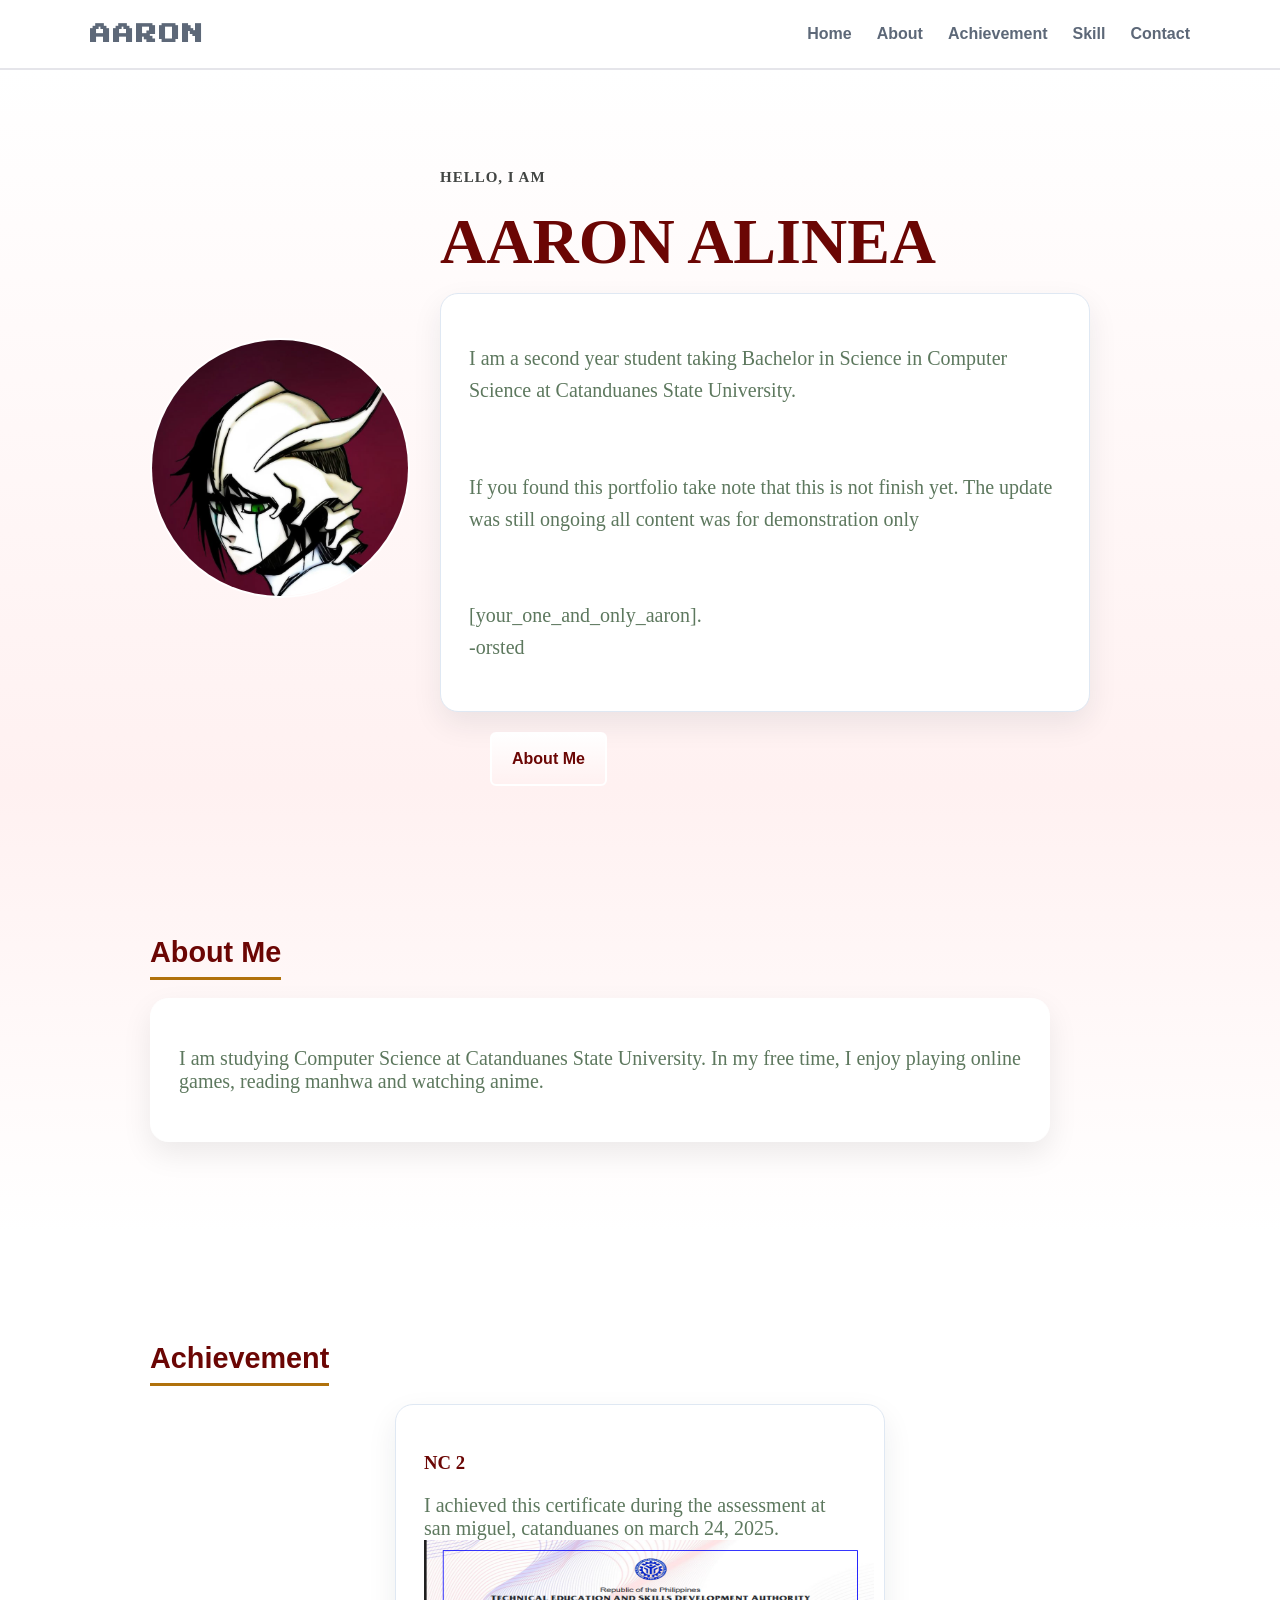
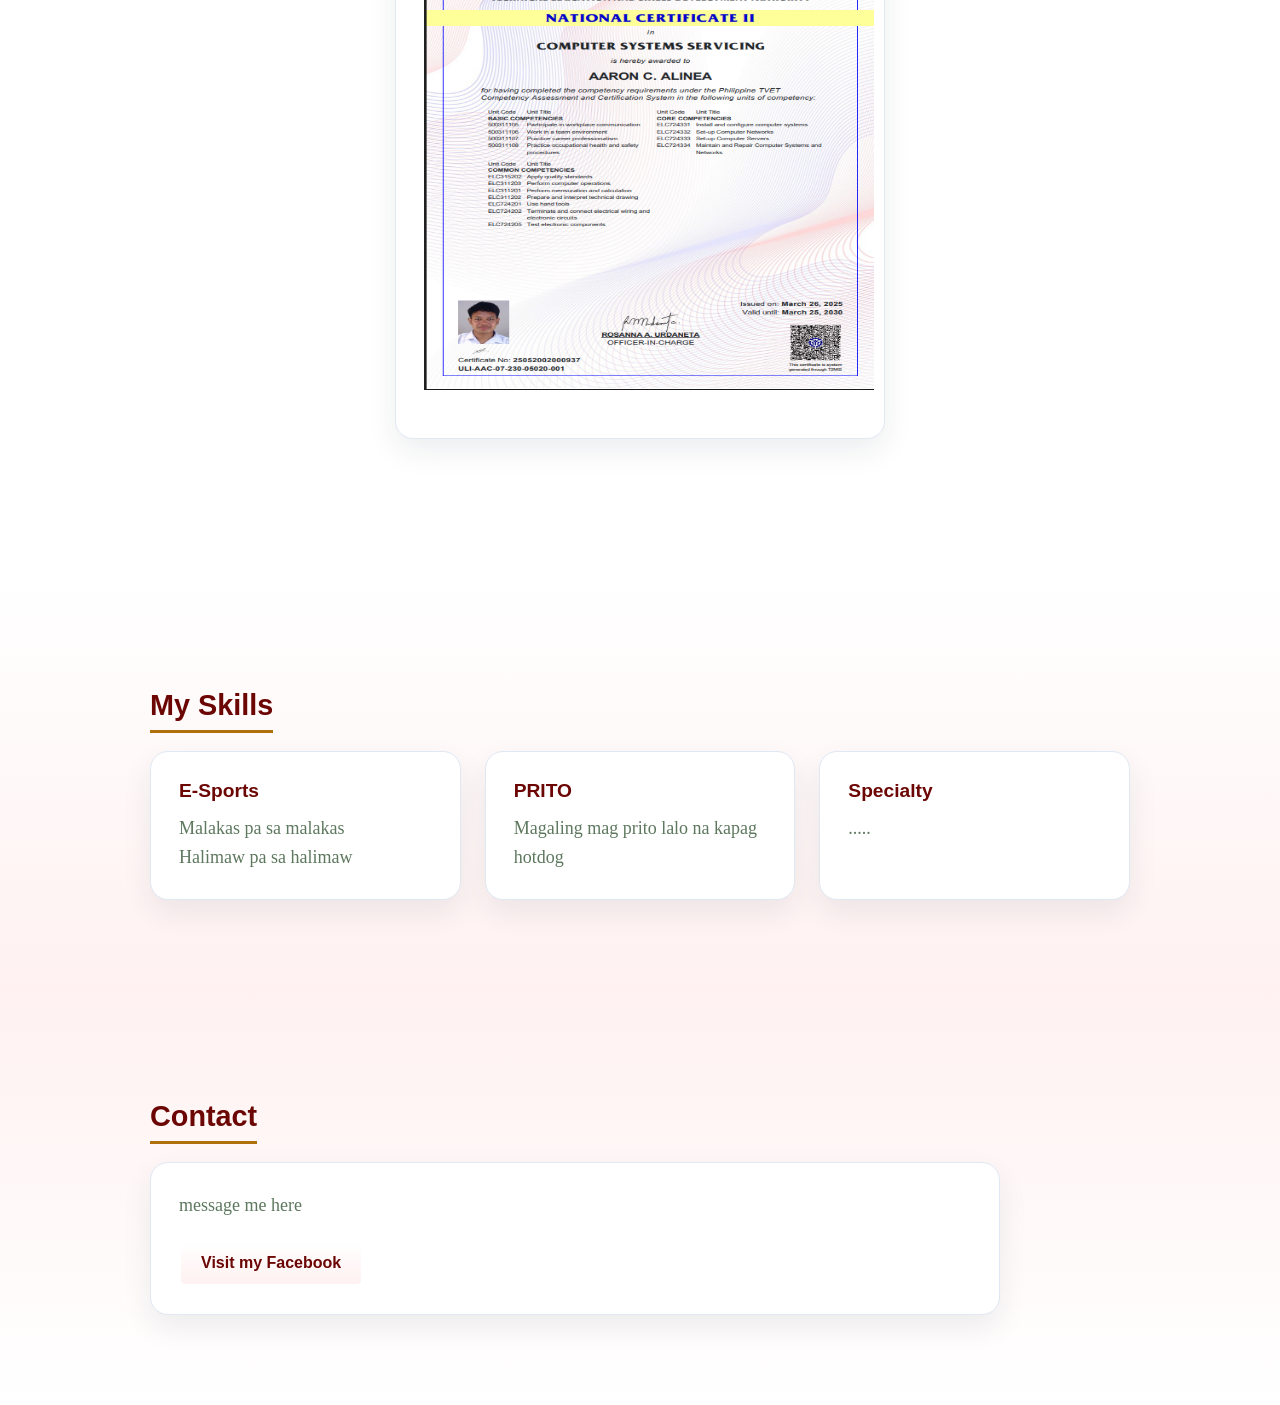
==== Fss/index.html @ 84ebe40d "new" ====
<!doctype html>
<html lang="en">
  <head>
    <meta charset="UTF-8" />
    <meta name="viewport" content="width=device-width, initial-scale=1.0" />
    <link rel="preconnect" href="https://fonts.googleapis.com" />
    <link rel="preconnect" href="https://fonts.gstatic.com" crossorigin />
    <link
      href="https://fonts.googleapis.com/css2?family=Press+Start+2P&display=swap"
      rel="stylesheet"
    />
    <link rel="stylesheet" href="style.css" />
    <title>Portfolio</title>
  </head>
  <body class="intro-lock">
    <div class="intro-screen" id="intro">
      <div class="intro-name" id="introName" aria-label="AARON"></div>
      <div class="intro-line"></div>
      <p class="intro-sub">Portfolio</p>
    </div>

    <header class="header">
      <div class="logo">AARON</div>
      <nav class="menu">
        <a href="#home">Home</a>
        <a href="#about">About</a>
        <a href="#achievements">Achievement</a>
        <a href="#skill">Skill</a>
        <a href="#contact">Contact</a>
      </nav>
    </header>

    <main>
      <section id="home" class="Aaron">
        <img src="./images/profile.jpg" alt="" class="profile" />
        <div class="Intro">
          <p class="in">Hello, I am</p>
          <h1>AARON ALINEA</h1>
          <div class="description">
            <p>
              I am a second year student taking Bachelor in Science in Computer
              Science at Catanduanes State University.
            </p>

            <br />

            <p>
              If you found this portfolio take note that this is not finish yet.
              The update was still ongoing all content was for demonstration
              only <br />
              <br />
              <br />
              [your_one_and_only_aaron].
              <br />
              -orsted
            </p>
          </div>
          <a class="about-button" href="#about">About Me</a>
        </div>
      </section>

      <section id="about" class="AboutMe">
        <h4>About Me</h4>
        <div class="about-box">
          <p>
            I am studying Computer Science at Catanduanes State University. In
            my free time, I enjoy playing online games, reading manhwa and
            watching anime.
          </p>
        </div>
      </section>

      <section id="achievements" class="achievement-section">
        <h2>Achievement</h2>
        <div class="achievement-box">
          <div class="achievement-text">
            <h3>NC 2</h3>
            <p>
              I achieved this certificate during the assessment at san miguel,
              catanduanes on march 24, 2025.
              <img src="images/nc.png" alt="NC II" />
            </p>
          </div>
        </div>
      </section>

      <section id="skill" class="SkillSection">
        <h4>My Skills</h4>
        <div class="skills-grid">
          <div class="skill-card">
            <h5>E-Sports</h5>
            <p>
              Malakas pa sa malakas <br />
              Halimaw pa sa halimaw
            </p>
          </div>
          <div class="skill-card">
            <h5>PRITO</h5>
            <p>Magaling mag prito lalo na kapag hotdog</p>
          </div>
          <div class="skill-card">
            <h5>Specialty</h5>
            <p>.....</p>
          </div>
        </div>
      </section>

      <section id="contact" class="ContactSection">
        <h4>Contact</h4>
        <div class="contact-box">
          <p>message me here</p>
          <a
            class="contact-button"
            href="https://web.facebook.com/emp.kai"
            target="_blank"
            >Visit my Facebook</a
          >
        </div>
      </section>
    </main>
    <script src="script.js"></script>
  </body>
</html>
---- Fss/style.css ----
html {
  scroll-behavior: smooth;
}

* {
  box-sizing: border-box;
}

body {
  margin: 0;
}

.header {
  position: sticky;
  top: 0;
  padding-left: 90px;
  padding-right: 90px;
  z-index: 10;
  display: flex;
  align-items: center;
  justify-content: space-between;
  height: 70px;
  background-color: #fff;
  border-bottom: 2px solid rgb(229, 229, 234);
}

.logo {
  font-size: 1.3rem;
  font-weight: bold;
  letter-spacing: 2px;
  color: #5d6878;
  margin: 0;
  font-family: "Press Start 2P", monospace;
}

.menu {
  display: flex;
  gap: 25px;
  margin: 0;
  font-family: Arial, Helvetica, sans-serif;
}

.menu a {
  color: #5d6878;
  font-weight: 600;
  text-decoration: none;
  gap: 20px;
}

.menu a:hover {
  color: rgb(154, 20, 20);
}

.Aaron {
  display: flex;
  flex-direction: row;
  align-items: center;
  justify-content: center;
  gap: 30px;
  background: linear-gradient(180deg, #ffffff 0%, #fff1f1 100%);
  padding: 80px clamp(24px, calc((100vw - 980px) / 2), 150px) 0;
  margin: 0 auto;
}

.profile {
  height: 260px;
  width: 260px;
  border-radius: 50%;
  border: 2px solid white;
}

.Intro {
  flex: 1;
  min-width: 0;
  color: #1c2431;
  line-height: 1.6;
}

.in {
  color: #424543;
  font-size: 0.8rem;
  font-weight: 700;
  font-size: 15px;
  letter-spacing: 1px;
  text-transform: uppercase;
  width: 30%;
}

.Intro h1 {
  color: rgb(107, 6, 4);
  line-height: 1.2;
  margin-top: 0;
  margin-bottom: 12px;
  font-size: clamp(2.4rem, 5vw, 4rem);
}

.description {
  background: #fff;
  border: 1px solid #dfe8f3;
  border-radius: 18px;
  width: min(100%, 650px);
  padding: 28px;
  box-shadow: 0 12px 30px rgba(17, 32, 51, 0.08);
}

.description p {
  color: #5d785e;
  font-size: 20px;
}

.Aaron .about-button {
  display: inline-block;
  margin-top: 20px;
  margin-left: 50px;
  padding: 12px 20px;
  border: 2px solid white;
  border-radius: 6px;
  background: linear-gradient(180deg, #ffffff 0%, #fff1f1 100%);
  color: rgb(107, 6, 4);
  font-family: Arial, Helvetica, sans-serif;
  font-weight: 600;
  text-decoration: none;
}

.Aaron .about-button:hover {
  background: linear-gradient(180deg, rgb(137, 24, 18) 0%, rgb(107, 6, 4) 100%);
  color: #f4c866;
}

.AboutMe {
  background: linear-gradient(180deg, #fff1f1 0%, #ffffff 100%);
  padding: 150px clamp(24px, calc((100vw - 980px) / 2), 150px) 90px;
}

.AboutMe h4 {
  display: inline-block;
  font-size: 1.8rem;
  font-family: Arial, Helvetica, sans-serif;
  font-weight: 700;
  color: rgb(107, 6, 4);
  margin-top: 0;
  margin-bottom: 18px;
  padding: 0 0 8px;
  border-bottom: 3px solid #b0710c;
}

.about-box {
  border: 1px solid white;
  background-color: #fff;
  border-radius: 18px;
  padding: 28px;
  box-shadow: 0 12px 30px rgba(3, 6, 10, 0.08);
  width: min(100%, 900px);
  align-items: center;
}

.achievement-text p,
.about-box p {
  font-size: 20px;
  color: #5d785e;
}

.achievement-section img {
  width: 450px;
  height: 450px;
  display: flex;
  justify-content: center;
}

.achievement-text h3 {
  color: rgb(107, 6, 4);
}

.achievement-section {
  background: linear-gradient(180deg, #ffffff 100%, #fff1f1 0%);
  padding: 110px clamp(24px, calc((100vw - 980px) / 2), 150px) 90px;
}

.achievement-section h2 {
  display: inline-block;
  font-size: 1.8rem;
  font-family: Arial, Helvetica, sans-serif;
  font-weight: 700;
  color: rgb(107, 6, 4);
  margin-top: 0;
  margin-bottom: 18px;
  padding: 0 0 8px;
  border-bottom: 3px solid #b0710c;
}

.achievement-box {
  background: #fff;
  border: 1px solid #dfe8f3;
  border-radius: 18px;
  padding: 28px;
  box-shadow: 0 12px 30px rgba(17, 32, 51, 0.08);
  width: 50%;
  margin: 0 auto 50px;
}

.SkillSection,
.ContactSection {
  padding: 110px clamp(24px, calc((100vw - 980px) / 2), 150px) 90px;
}

.SkillSection {
  background: linear-gradient(180deg, #ffffff 0%, #fff1f1 100%);
}

.ContactSection {
  background: linear-gradient(180deg, #fff1f1 0%, #ffffff 100%);
}

.SkillSection h4,
.ContactSection h4 {
  display: inline-block;
  font-size: 1.8rem;
  font-family: Arial, Helvetica, sans-serif;
  font-weight: 700;
  color: rgb(107, 6, 4);
  margin-top: 0;
  margin-bottom: 18px;
  padding: 0 0 8px;
  border-bottom: 3px solid #b0710c;
}

.skills-grid {
  display: grid;
  grid-template-columns: repeat(3, minmax(0, 1fr));
  gap: 24px;
}

.skill-card,
.contact-box {
  background: #fff;
  border: 1px solid #dfe8f3;
  border-radius: 18px;
  padding: 28px;
  box-shadow: 0 12px 30px rgba(17, 32, 51, 0.08);
}

.skill-card h5 {
  margin: 0 0 12px;
  color: rgb(107, 6, 4);
  font:
    700 1.2rem Arial,
    Helvetica,
    sans-serif;
}

.skill-card p,
.contact-box p {
  margin: 0;
  color: #5d785e;
  font-size: 18px;
  line-height: 1.6;
}

.contact-box {
  max-width: 850px;
}

.contact-button {
  display: inline-block;
  margin-top: 20px;
  padding: 12px 20px;
  border: 2px solid white;
  border-radius: 6px;
  background: linear-gradient(180deg, #ffffff 0%, #fff1f1 100%);
  color: rgb(107, 6, 4);
  font-family: Arial, Helvetica, sans-serif;
  font-weight: 600;
  text-decoration: none;
}

.contact-button:hover {
  background: linear-gradient(180deg, rgb(137, 24, 18) 0%, rgb(107, 6, 4) 100%);
  color: #f4c866;
}

@media (max-width: 768px) {
  .header {
    height: auto;
    min-height: 70px;
    flex-direction: column;
    justify-content: center;
    gap: 12px;
    padding: 14px 18px;
  }

  .logo {
    font-size: 1.05rem;
  }

  .menu {
    flex-wrap: wrap;
    justify-content: center;
    gap: 8px 16px;
  }

  .Aaron {
    flex-direction: column;
    gap: 24px;
    padding: 48px 24px 64px;
  }

  .profile {
    width: min(220px, 70vw);
    height: auto;
    aspect-ratio: 1;
    object-fit: cover;
  }

  .Intro {
    width: min(100%, 650px);
    text-align: center;
  }

  .Intro h1 {
    font-size: clamp(1.75rem, 8vw, 2.6rem);
  }

  .in {
    width: auto;
  }

  .description {
    width: 100%;
    padding: 22px;
    text-align: left;
  }

  .description p,
  .about-box p {
    font-size: clamp(1rem, 4vw, 1.125rem);
  }

  .Aaron .about-button {
    margin-left: 0;
  }

  .AboutMe {
    padding: 80px 24px;
  }

  .about-box {
    padding: 22px;
  }

  .SkillSection,
  .ContactSection {
    padding: 80px 24px;
  }

  .skills-grid {
    grid-template-columns: 1fr;
    gap: 16px;
  }

  .skill-card,
  .contact-box {
    padding: 22px;
  }
}


/* ===== Intro animation ===== */
body.intro-lock {
  overflow: hidden;
}

.intro-screen {
  position: fixed;
  inset: 0;
  z-index: 100;
  display: flex;
  flex-direction: column;
  align-items: center;
  justify-content: center;
  gap: 18px;
  background: linear-gradient(180deg, #ffffff 0%, #fff1f1 100%);
  animation: introOut 0.8s ease-in 3.4s forwards;
}

.intro-name {
  display: flex;
  font-family: "Press Start 2P", monospace;
  font-size: clamp(1.4rem, 7vw, 3rem);
  color: rgb(107, 6, 4);
  letter-spacing: 2px;
}

.intro-name span {
  display: inline-block;
  opacity: 0;
  transform: translateY(40px) scale(0.8);
  animation: letterIn 0.6s cubic-bezier(0.2, 0.8, 0.2, 1) forwards;
}

.intro-line {
  width: 0;
  height: 3px;
  background: #b0710c;
  border-radius: 2px;
  animation: lineGrow 1s ease-out 0.2s forwards;
}

.intro-sub {
  margin: 0;
  opacity: 0;
  font-family: Arial, Helvetica, sans-serif;
  font-size: 0.85rem;
  letter-spacing: 0.3em;
  text-transform: uppercase;
  color: #5d6878;
  animation: introFadeUp 0.8s ease-out 1.8s forwards;
}

@keyframes letterIn {
  to {
    opacity: 1;
    transform: translateY(0) scale(1);
  }
}

@keyframes lineGrow {
  to {
    width: min(220px, 50vw);
  }
}

@keyframes introFadeUp {
  from {
    opacity: 0;
    transform: translateY(20px);
  }
  to {
    opacity: 1;
    transform: translateY(0);
  }
}

@keyframes introOut {
  to {
    opacity: 0;
    visibility: hidden;
  }
}

@media (prefers-reduced-motion: reduce) {
  .intro-screen {
    display: none;
  }
}
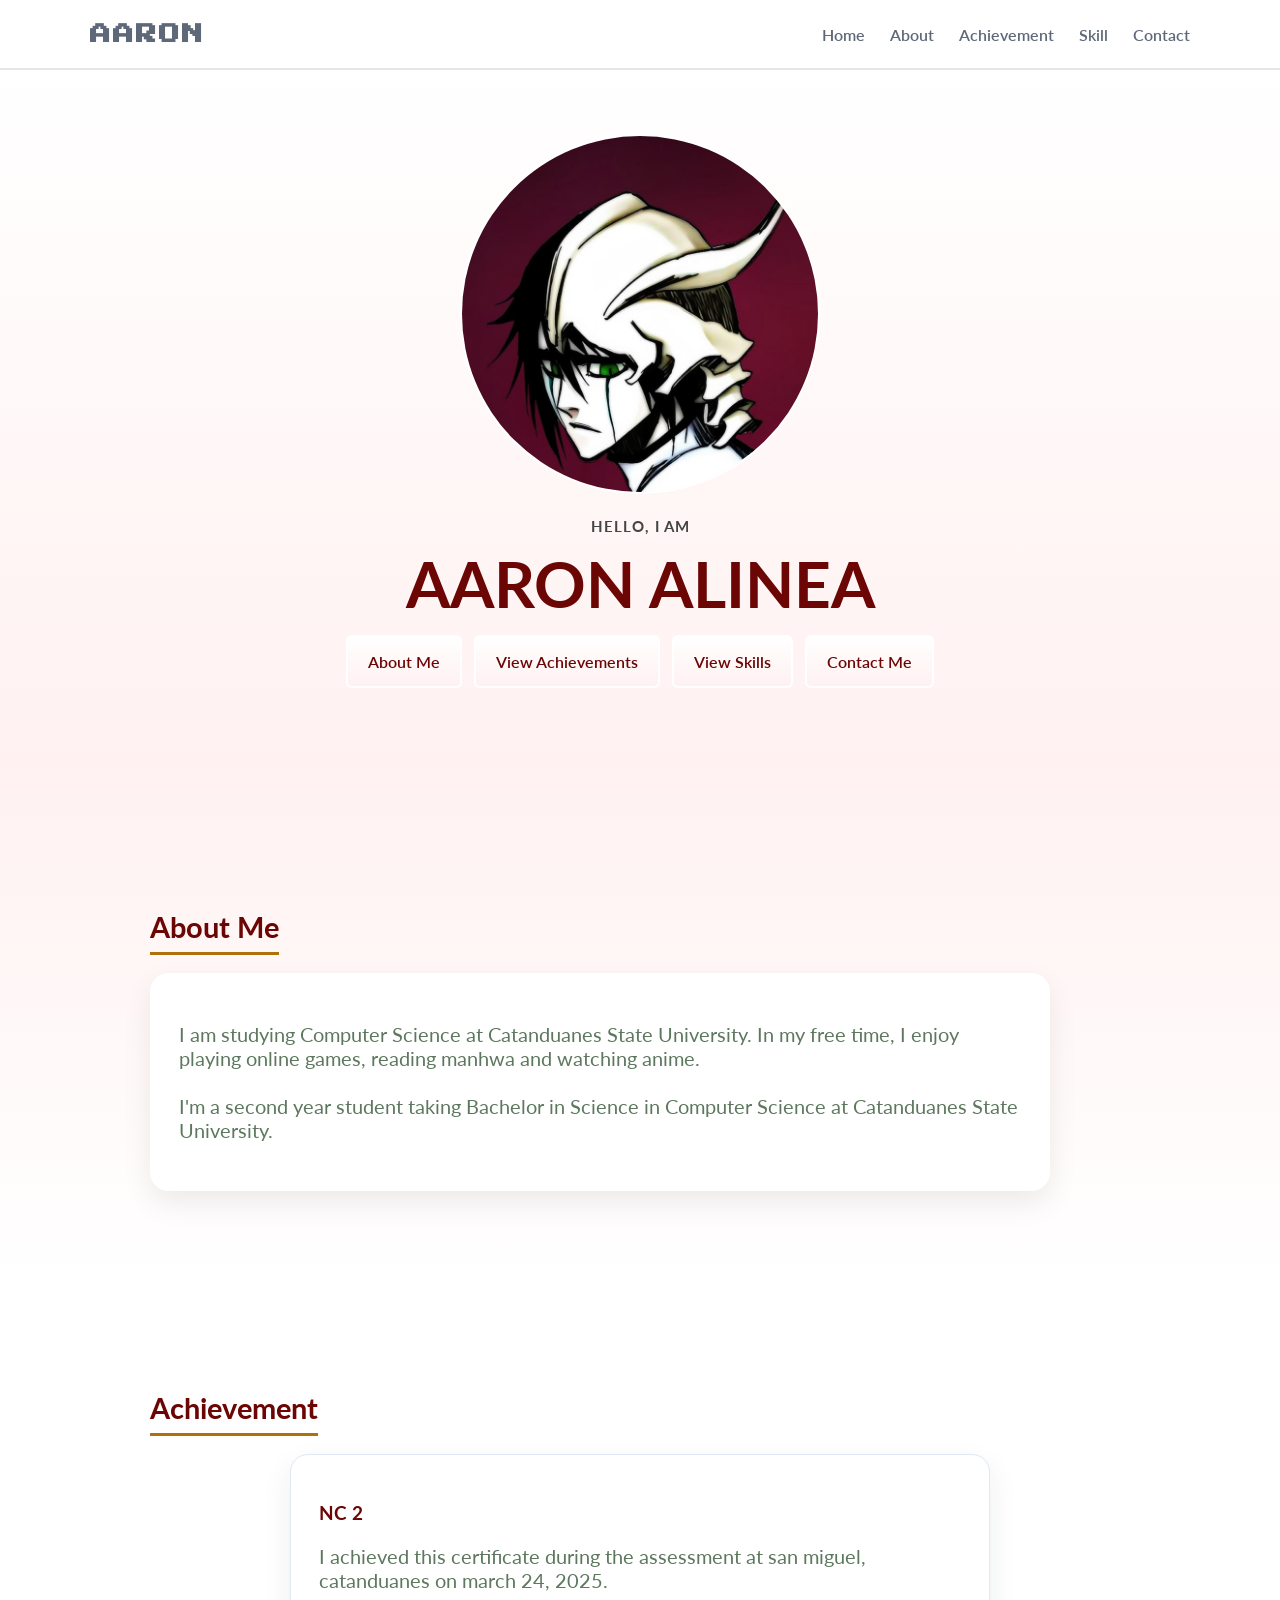
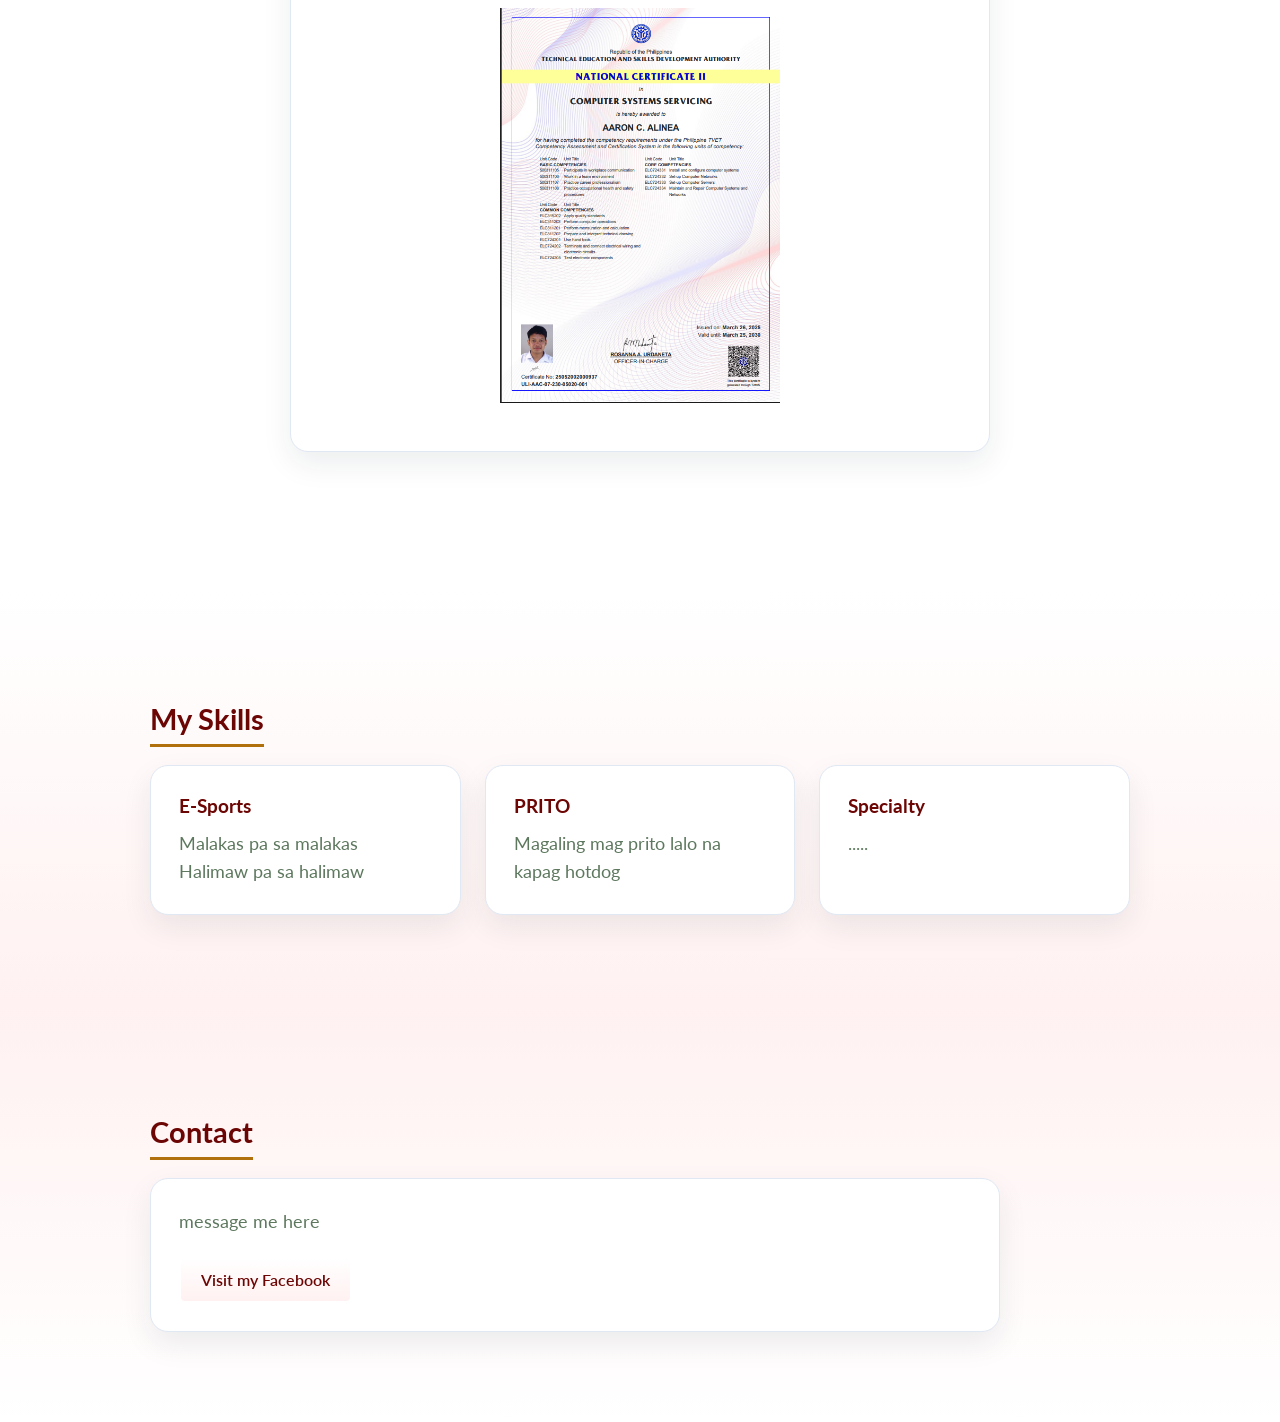
==== commit a4d7cdc5: "arrival" ====
--- a/Fss/index.html
+++ b/Fss/index.html
@@ -6,7 +6,7 @@
     <link rel="preconnect" href="https://fonts.googleapis.com" />
     <link rel="preconnect" href="https://fonts.gstatic.com" crossorigin />
     <link
-      href="https://fonts.googleapis.com/css2?family=Press+Start+2P&display=swap"
+      href="https://fonts.googleapis.com/css2?family=Lato:wght@400;500;600;700;800&family=Press+Start+2P&display=swap"
       rel="stylesheet"
     />
     <link rel="stylesheet" href="style.css" />
@@ -36,26 +36,12 @@
         <div class="Intro">
           <p class="in">Hello, I am</p>
           <h1>AARON ALINEA</h1>
-          <div class="description">
-            <p>
-              I am a second year student taking Bachelor in Science in Computer
-              Science at Catanduanes State University.
-            </p>
-
-            <br />
-
-            <p>
-              If you found this portfolio take note that this is not finish yet.
-              The update was still ongoing all content was for demonstration
-              only <br />
-              <br />
-              <br />
-              [your_one_and_only_aaron].
-              <br />
-              -orsted
-            </p>
+          <div class="home-actions">
+            <a class="about-button" href="#about">About Me</a>
+            <a class="about-button" href="#achievements">View Achievements</a>
+            <a class="skill-button" href="#skill">View Skills</a>
+            <a class="contact-button" href="#contact">Contact Me</a>
           </div>
-          <a class="about-button" href="#about">About Me</a>
         </div>
       </section>
 
@@ -65,7 +51,10 @@
           <p>
             I am studying Computer Science at Catanduanes State University. In
             my free time, I enjoy playing online games, reading manhwa and
-            watching anime.
+            watching anime.<br />
+            <br />
+            I'm a second year student taking Bachelor in Science in Computer
+            Science at Catanduanes State University.
           </p>
         </div>
       </section>
--- a/Fss/style.css
+++ b/Fss/style.css
@@ -8,6 +8,7 @@
 
 body {
   margin: 0;
+  font-family: "Lato", sans-serif;
 }
 
 .header {
@@ -37,7 +38,6 @@
   display: flex;
   gap: 25px;
   margin: 0;
-  font-family: Arial, Helvetica, sans-serif;
 }
 
 .menu a {
@@ -53,27 +53,30 @@
 
 .Aaron {
   display: flex;
-  flex-direction: row;
+  flex-direction: column;
   align-items: center;
   justify-content: center;
-  gap: 30px;
+  gap: 20px;
   background: linear-gradient(180deg, #ffffff 0%, #fff1f1 100%);
-  padding: 80px clamp(24px, calc((100vw - 980px) / 2), 150px) 0;
+  padding: 64px 24px 72px;
   margin: 0 auto;
 }
 
 .profile {
-  height: 260px;
-  width: 260px;
+  display: block;
+  height: 360px;
+  width: 360px;
   border-radius: 50%;
   border: 2px solid white;
+  object-fit: cover;
 }
 
 .Intro {
-  flex: 1;
+  width: min(100%, 850px);
   min-width: 0;
   color: #1c2431;
   line-height: 1.6;
+  text-align: center;
 }
 
 .in {
@@ -83,7 +86,8 @@
   font-size: 15px;
   letter-spacing: 1px;
   text-transform: uppercase;
-  width: 30%;
+  width: auto;
+  margin: 0 0 8px;
 }
 
 .Intro h1 {
@@ -108,21 +112,37 @@
   font-size: 20px;
 }
 
-.Aaron .about-button {
-  display: inline-block;
-  margin-top: 20px;
-  margin-left: 50px;
+.Aaron .about-button,
+.Aaron .skill-button,
+.Aaron .contact-button {
+  display: inline-flex;
+  align-items: center;
+  justify-content: center;
+  min-height: 46px;
+  margin: 0;
   padding: 12px 20px;
   border: 2px solid white;
   border-radius: 6px;
   background: linear-gradient(180deg, #ffffff 0%, #fff1f1 100%);
   color: rgb(107, 6, 4);
-  font-family: Arial, Helvetica, sans-serif;
   font-weight: 600;
   text-decoration: none;
-}
-
-.Aaron .about-button:hover {
+  white-space: nowrap;
+}
+
+.home-actions {
+  display: flex;
+  flex-wrap: wrap;
+  justify-content: center;
+  gap: 12px;
+}
+
+.Aaron .about-button:hover,
+.Aaron .skill-button:hover,
+.Aaron .contact-button:hover,
+.Aaron .about-button:focus-visible,
+.Aaron .skill-button:focus-visible,
+.Aaron .contact-button:focus-visible {
   background: linear-gradient(180deg, rgb(137, 24, 18) 0%, rgb(107, 6, 4) 100%);
   color: #f4c866;
 }
@@ -135,7 +155,6 @@
 .AboutMe h4 {
   display: inline-block;
   font-size: 1.8rem;
-  font-family: Arial, Helvetica, sans-serif;
   font-weight: 700;
   color: rgb(107, 6, 4);
   margin-top: 0;
@@ -161,10 +180,11 @@
 }
 
 .achievement-section img {
-  width: 450px;
-  height: 450px;
-  display: flex;
-  justify-content: center;
+  display: block;
+  width: min(100%, 280px);
+  height: auto;
+  margin: 16px auto 0;
+  object-fit: contain;
 }
 
 .achievement-text h3 {
@@ -179,7 +199,6 @@
 .achievement-section h2 {
   display: inline-block;
   font-size: 1.8rem;
-  font-family: Arial, Helvetica, sans-serif;
   font-weight: 700;
   color: rgb(107, 6, 4);
   margin-top: 0;
@@ -194,7 +213,7 @@
   border-radius: 18px;
   padding: 28px;
   box-shadow: 0 12px 30px rgba(17, 32, 51, 0.08);
-  width: 50%;
+  width: min(100%, 700px);
   margin: 0 auto 50px;
 }
 
@@ -215,7 +234,6 @@
 .ContactSection h4 {
   display: inline-block;
   font-size: 1.8rem;
-  font-family: Arial, Helvetica, sans-serif;
   font-weight: 700;
   color: rgb(107, 6, 4);
   margin-top: 0;
@@ -242,10 +260,8 @@
 .skill-card h5 {
   margin: 0 0 12px;
   color: rgb(107, 6, 4);
-  font:
-    700 1.2rem Arial,
-    Helvetica,
-    sans-serif;
+  font-size: 1.2rem;
+  font-weight: 700;
 }
 
 .skill-card p,
@@ -268,7 +284,6 @@
   border-radius: 6px;
   background: linear-gradient(180deg, #ffffff 0%, #fff1f1 100%);
   color: rgb(107, 6, 4);
-  font-family: Arial, Helvetica, sans-serif;
   font-weight: 600;
   text-decoration: none;
 }
@@ -278,7 +293,7 @@
   color: #f4c866;
 }
 
-@media (max-width: 768px) {
+@media (max-width: 850px) {
   .header {
     height: auto;
     min-height: 70px;
@@ -299,8 +314,6 @@
   }
 
   .Aaron {
-    flex-direction: column;
-    gap: 24px;
     padding: 48px 24px 64px;
   }
 
@@ -331,15 +344,13 @@
   }
 
   .description p,
-  .about-box p {
+  .about-box p,
+  .achievement-text p {
     font-size: clamp(1rem, 4vw, 1.125rem);
   }
 
-  .Aaron .about-button {
-    margin-left: 0;
-  }
-
-  .AboutMe {
+  .AboutMe,
+  .achievement-section {
     padding: 80px 24px;
   }
 
@@ -362,7 +373,6 @@
     padding: 22px;
   }
 }
-
 
 /* ===== Intro animation ===== */
 body.intro-lock {
@@ -384,7 +394,7 @@
 
 .intro-name {
   display: flex;
-  font-family: "Press Start 2P", monospace;
+  font-family: inherit;
   font-size: clamp(1.4rem, 7vw, 3rem);
   color: rgb(107, 6, 4);
   letter-spacing: 2px;
@@ -408,7 +418,6 @@
 .intro-sub {
   margin: 0;
   opacity: 0;
-  font-family: Arial, Helvetica, sans-serif;
   font-size: 0.85rem;
   letter-spacing: 0.3em;
   text-transform: uppercase;
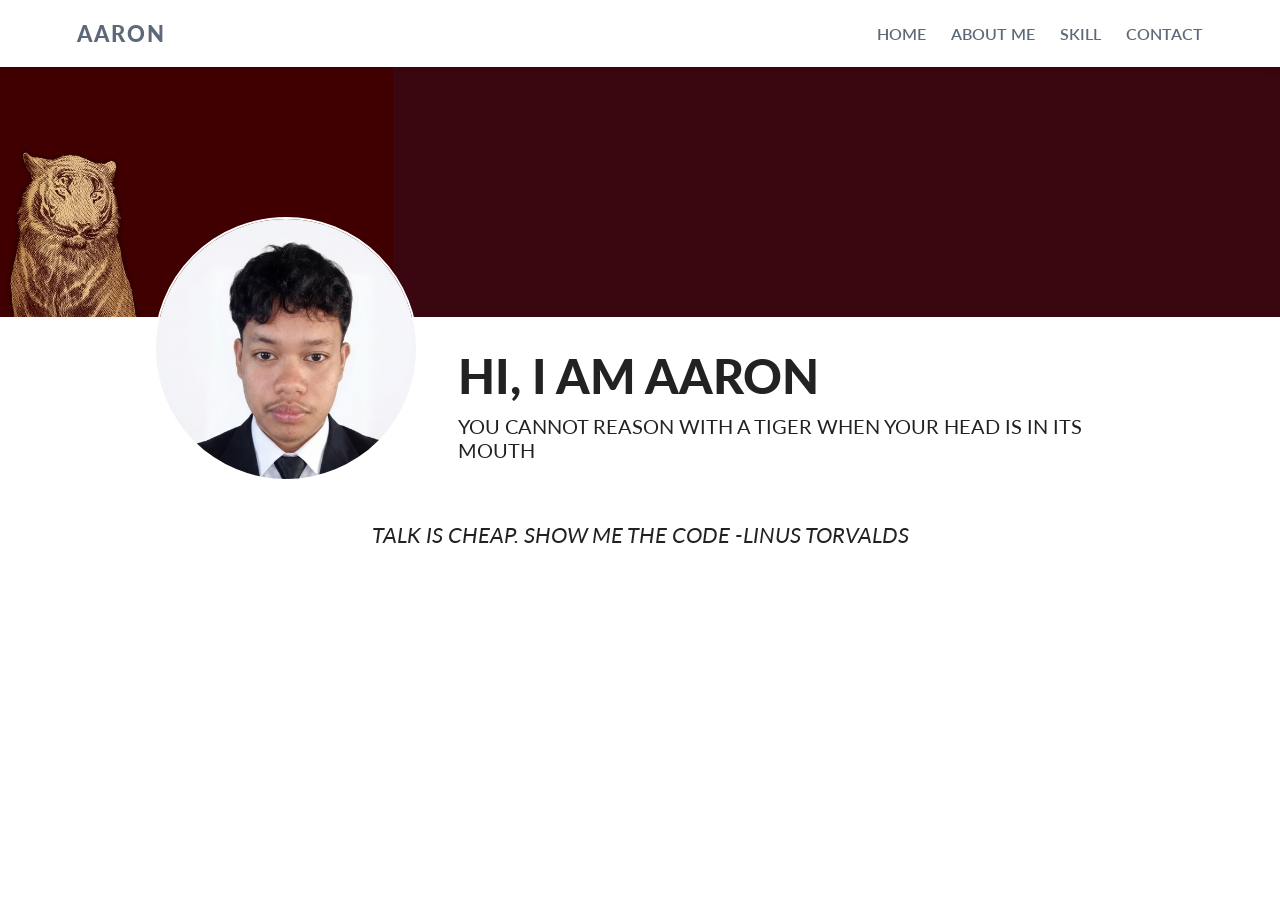
==== commit ff11792a: "newest" ====
--- a/Fss/index.html
+++ b/Fss/index.html
@@ -3,110 +3,199 @@
   <head>
     <meta charset="UTF-8" />
     <meta name="viewport" content="width=device-width, initial-scale=1.0" />
+    <title>PORTFOLIO</title>
+
     <link rel="preconnect" href="https://fonts.googleapis.com" />
     <link rel="preconnect" href="https://fonts.gstatic.com" crossorigin />
     <link
-      href="https://fonts.googleapis.com/css2?family=Lato:wght@400;500;600;700;800&family=Press+Start+2P&display=swap"
+      href="https://fonts.googleapis.com/css2?family=Lato:wght@400;700;900&display=swap"
       rel="stylesheet"
     />
     <link rel="stylesheet" href="style.css" />
-    <title>Portfolio</title>
   </head>
-  <body class="intro-lock">
-    <div class="intro-screen" id="intro">
-      <div class="intro-name" id="introName" aria-label="AARON"></div>
-      <div class="intro-line"></div>
-      <p class="intro-sub">Portfolio</p>
-    </div>
-
-    <header class="header">
+
+  <body>
+    <header class="Header">
       <div class="logo">AARON</div>
       <nav class="menu">
-        <a href="#home">Home</a>
-        <a href="#about">About</a>
-        <a href="#achievements">Achievement</a>
-        <a href="#skill">Skill</a>
-        <a href="#contact">Contact</a>
+        <a href="#home">HOME</a>
+        <a href="#aboutme">ABOUT ME</a>
+        <a href="#skill">SKILL</a>
+        <a href="#contact">CONTACT</a>
       </nav>
     </header>
 
     <main>
-      <section id="home" class="Aaron">
-        <img src="./images/profile.jpg" alt="" class="profile" />
-        <div class="Intro">
-          <p class="in">Hello, I am</p>
-          <h1>AARON ALINEA</h1>
-          <div class="home-actions">
-            <a class="about-button" href="#about">About Me</a>
-            <a class="about-button" href="#achievements">View Achievements</a>
-            <a class="skill-button" href="#skill">View Skills</a>
-            <a class="contact-button" href="#contact">Contact Me</a>
-          </div>
-        </div>
-      </section>
-
-      <section id="about" class="AboutMe">
-        <h4>About Me</h4>
-        <div class="about-box">
-          <p>
-            I am studying Computer Science at Catanduanes State University. In
-            my free time, I enjoy playing online games, reading manhwa and
-            watching anime.<br />
-            <br />
-            I'm a second year student taking Bachelor in Science in Computer
-            Science at Catanduanes State University.
-          </p>
-        </div>
-      </section>
-
-      <section id="achievements" class="achievement-section">
-        <h2>Achievement</h2>
-        <div class="achievement-box">
-          <div class="achievement-text">
-            <h3>NC 2</h3>
-            <p>
-              I achieved this certificate during the assessment at san miguel,
-              catanduanes on march 24, 2025.
-              <img src="images/nc.png" alt="NC II" />
-            </p>
-          </div>
-        </div>
-      </section>
-
-      <section id="skill" class="SkillSection">
-        <h4>My Skills</h4>
-        <div class="skills-grid">
-          <div class="skill-card">
-            <h5>E-Sports</h5>
-            <p>
-              Malakas pa sa malakas <br />
-              Halimaw pa sa halimaw
-            </p>
-          </div>
-          <div class="skill-card">
-            <h5>PRITO</h5>
-            <p>Magaling mag prito lalo na kapag hotdog</p>
-          </div>
-          <div class="skill-card">
-            <h5>Specialty</h5>
-            <p>.....</p>
-          </div>
-        </div>
-      </section>
-
-      <section id="contact" class="ContactSection">
-        <h4>Contact</h4>
-        <div class="contact-box">
-          <p>message me here</p>
-          <a
-            class="contact-button"
-            href="https://web.facebook.com/emp.kai"
-            target="_blank"
-            >Visit my Facebook</a
-          >
-        </div>
-      </section>
+      <!-- HOME -->
+      <div id="home" class="view">
+        <section class="banner">
+          <img src="./images/tiger.jpg" class="tiger" alt="tiger" />
+        </section>
+
+        <section class="intro">
+          <img src="./images/profile.jpg" class="profile" alt="profile" />
+          <div class="text">
+            <h1>HI, I AM AARON</h1>
+            <p>YOU CANNOT REASON WITH A TIGER WHEN YOUR HEAD IS IN ITS MOUTH</p>
+          </div>
+        </section>
+
+        <section class="quote">
+          <blockquote>
+            TALK IS CHEAP. SHOW ME THE CODE -LINUS TORVALDS
+          </blockquote>
+        </section>
+      </div>
+
+      <!-- ABOUT ME -->
+      <div id="aboutme" class="view">
+        <section class="about">
+          <h2>ABOUT ME</h2>
+          <div class="about-card">
+            <p>
+              Hi, I am Aaron C. Alinea a second year Computer Science student. I
+              am from Barangay Toytoy, Caramoran, Catanduanes.
+            </p>
+            <p>
+              In my freetime I like to play online games, watch anime, and
+              listen to music. I also like to play badminton. I am a very
+              friendly person and I like to meet new people. I want to explore
+              the world and learn new things. I want to be a successful person
+              in the future and so I can help my family.
+            </p>
+          </div>
+        </section>
+      </div>
+
+      <!-- SKILL -->
+      <div id="skill" class="view">
+        <section class="about">
+          <h2>WHAT CAN I DO</h2>
+          <div class="about-card">
+            <p>
+              I can make you, your own website for your business or personal
+              use.
+            </p>
+            <p>
+              I can also make you a system that can help you to manage your
+              business or personal use.
+            </p>
+            <p>
+              I already build a system, which is an inventory system that can
+              help a farmer to track their harvest yearly.
+            </p>
+          </div>
+        </section>
+
+        <section class="about">
+          <h2>PROGRAMMING MASTERY</h2>
+          <div class="about-card">
+            <div class="skill-row">
+              <div class="skill-top">
+                <span>HTML</span>
+                <span>50%</span>
+              </div>
+              <div class="bar"><div class="fill p50"></div></div>
+            </div>
+
+            <div class="skill-row">
+              <div class="skill-top">
+                <span>CSS</span>
+                <span>50%</span>
+              </div>
+              <div class="bar"><div class="fill p50"></div></div>
+            </div>
+
+            <div class="skill-row">
+              <div class="skill-top">
+                <span>C++</span>
+                <span>75%</span>
+              </div>
+              <div class="bar"><div class="fill p75"></div></div>
+            </div>
+          </div>
+        </section>
+
+        <section class="about projects-section">
+          <h2>MY PROJECTS</h2>
+          <div class="projects">
+            <div class="project-card">
+              <div class="project-img">
+                <img src="./images/portfolio.jpg" alt="Project 1" />
+              </div>
+              <div class="project-buttons">
+                <a
+                  href="https://github.com/general-kaii/Portfolio"
+                  target="_blank"
+                  rel="noopener"
+                  class="btn"
+                  >View Project</a
+                >
+                <a
+                  href="https://github.com/general-kaii"
+                  target="_blank"
+                  rel="noopener"
+                  class="btn btn-outline"
+                  >Visit GitHub</a
+                >
+              </div>
+            </div>
+
+            <div class="project-card">
+              <div class="project-img">
+                <img src="./images/inventory.jpg" alt="Project 3" />
+              </div>
+              <div class="project-buttons">
+                <a
+                  href="https://github.com/general-kaii/oop"
+                  target="_blank"
+                  rel="noopener"
+                  class="btn"
+                  >View Project</a
+                >
+                <a
+                  href="https://github.com/general-kaii"
+                  target="_blank"
+                  rel="noopener"
+                  class="btn btn-outline"
+                  >Visit GitHub</a
+                >
+              </div>
+            </div>
+          </div>
+        </section>
+      </div>
+
+      <!-- CONTACT -->
+      <div id="contact" class="view">
+        <section class="about">
+          <h2>CONTACT ME</h2>
+          <div class="about-card contact-card">
+            <p>
+              Want a website or a system for your business? Message me on
+              Facebook.
+            </p>
+            <a
+              href="https://www.facebook.com/emp.kai"
+              target="_blank"
+              rel="noopener"
+              class="contact-btn"
+            >
+              <svg
+                viewBox="0 0 24 24"
+                width="22"
+                height="22"
+                fill="currentColor"
+              >
+                <path
+                  d="M13.5 22v-8.2h2.8l.5-3.3h-3.3V8.4c0-.9.3-1.6 1.7-1.6h1.7V3.9c-.3 0-1.3-.1-2.5-.1-2.5 0-4.2 1.5-4.2 4.3v2.4H7.4v3.3h2.8V22h3.3z"
+                />
+              </svg>
+              Message me on Facebook
+            </a>
+          </div>
+        </section>
+      </div>
     </main>
-    <script src="script.js"></script>
   </body>
 </html>
--- a/Fss/style.css
+++ b/Fss/style.css
@@ -1,42 +1,44 @@
 html {
+  scroll-padding-top: 100px;
   scroll-behavior: smooth;
 }
 
-* {
-  box-sizing: border-box;
-}
-
 body {
+  font-family: "Lato", sans-serif;
   margin: 0;
-  font-family: "Lato", sans-serif;
-}
-
-.header {
+  color: #222;
+}
+
+img {
+  max-width: 100%;
+}
+
+/* HEADER */
+.Header {
   position: sticky;
   top: 0;
-  padding-left: 90px;
-  padding-right: 90px;
   z-index: 10;
+  background: white;
   display: flex;
+  flex-wrap: wrap;
+  justify-content: space-between;
   align-items: center;
-  justify-content: space-between;
-  height: 70px;
-  background-color: #fff;
-  border-bottom: 2px solid rgb(229, 229, 234);
+  gap: 10px 20px;
+  padding: 20px clamp(20px, 6vw, 80px);
+  box-shadow: 0 2px 10px rgba(0, 0, 0, 0.06);
 }
 
 .logo {
-  font-size: 1.3rem;
-  font-weight: bold;
+  font-size: 22px;
+  font-weight: 900;
   letter-spacing: 2px;
   color: #5d6878;
-  margin: 0;
-  font-family: "Press Start 2P", monospace;
 }
 
 .menu {
   display: flex;
-  gap: 25px;
+  flex-wrap: wrap;
+  gap: 10px 25px;
   margin: 0;
 }
 
@@ -44,420 +46,388 @@
   color: #5d6878;
   font-weight: 600;
   text-decoration: none;
-  gap: 20px;
 }
 
 .menu a:hover {
   color: rgb(154, 20, 20);
 }
 
-.Aaron {
+/* PAGE SWITCHING (no JavaScript) */
+.view {
+  display: none;
+  animation: fadeIn 0.4s ease;
+}
+
+.view:target {
+  display: block;
+}
+
+#home {
+  display: block;
+}
+
+main:has(#aboutme:target) #home,
+main:has(#skill:target) #home,
+main:has(#contact:target) #home {
+  display: none;
+}
+
+@keyframes fadeIn {
+  from {
+    opacity: 0;
+    transform: translateY(10px);
+  }
+  to {
+    opacity: 1;
+    transform: translateY(0);
+  }
+}
+
+/* BANNER */
+.banner {
+  height: 250px;
+  background-color: #3a0610;
+}
+
+.tiger {
+  width: 100%;
+  height: 100%;
+  object-fit: contain;
+  object-position: left;
+  display: block;
+}
+
+/* INTRO */
+.intro {
   display: flex;
-  flex-direction: column;
-  align-items: center;
-  justify-content: center;
-  gap: 20px;
-  background: linear-gradient(180deg, #ffffff 0%, #fff1f1 100%);
-  padding: 64px 24px 72px;
-  margin: 0 auto;
+  align-items: flex-start;
+  gap: clamp(20px, 4vw, 40px);
+  padding: 0 clamp(20px, 12vw, 200px);
 }
 
 .profile {
   display: block;
-  height: 360px;
-  width: 360px;
+  flex-shrink: 0;
+  width: 260px;
+  height: 260px;
   border-radius: 50%;
   border: 2px solid white;
   object-fit: cover;
-}
-
-.Intro {
-  width: min(100%, 850px);
-  min-width: 0;
-  color: #1c2431;
-  line-height: 1.6;
+  margin-top: -100px;
+}
+
+.text {
+  margin-top: 30px;
+}
+
+.text h1 {
+  font-size: clamp(30px, 5vw, 48px);
+  font-weight: 900;
+  margin: 0 0 10px;
+}
+
+.text p {
+  font-size: clamp(16px, 2.2vw, 20px);
+  margin: 0;
+}
+
+/* QUOTE */
+.quote {
   text-align: center;
-}
-
-.in {
-  color: #424543;
-  font-size: 0.8rem;
+  padding: 40px clamp(20px, 6vw, 80px);
+}
+
+.quote blockquote {
+  margin: 0;
+  font-size: clamp(17px, 2.5vw, 22px);
+  font-style: italic;
+}
+
+/* ABOUT ME and SKILL */
+.about {
+  max-width: 900px;
+  margin: 0 auto;
+  padding: 50px 40px 10px;
+}
+
+.about h2 {
+  font-size: clamp(26px, 4vw, 36px);
+  font-weight: 900;
+  letter-spacing: 1px;
+  margin: 0 0 25px;
+  color: #3a0610;
+}
+
+/* small red line under each title */
+.about h2::after {
+  content: "";
+  display: block;
+  width: 70px;
+  height: 5px;
+  margin-top: 10px;
+  border-radius: 10px;
+  background: #9a1414;
+}
+
+.about-card {
+  background: #fafafb;
+  border-left: 6px solid #9a1414;
+  border-radius: 12px;
+  padding: 10px 30px;
+  box-shadow: 0 6px 20px rgba(0, 0, 0, 0.07);
+}
+
+.about-card p {
+  font-size: 18px;
+  line-height: 1.8;
+  margin: 18px 0;
+}
+
+/* PROGRAMMING MASTERY */
+.skill-row {
+  margin: 25px 0;
+}
+
+.skill-top {
+  display: flex;
+  justify-content: space-between;
   font-weight: 700;
-  font-size: 15px;
-  letter-spacing: 1px;
-  text-transform: uppercase;
-  width: auto;
-  margin: 0 0 8px;
-}
-
-.Intro h1 {
-  color: rgb(107, 6, 4);
-  line-height: 1.2;
-  margin-top: 0;
-  margin-bottom: 12px;
-  font-size: clamp(2.4rem, 5vw, 4rem);
-}
-
-.description {
-  background: #fff;
-  border: 1px solid #dfe8f3;
-  border-radius: 18px;
-  width: min(100%, 650px);
-  padding: 28px;
-  box-shadow: 0 12px 30px rgba(17, 32, 51, 0.08);
-}
-
-.description p {
-  color: #5d785e;
-  font-size: 20px;
-}
-
-.Aaron .about-button,
-.Aaron .skill-button,
-.Aaron .contact-button {
+  font-size: 16px;
+  margin-bottom: 8px;
+}
+
+.bar {
+  height: 14px;
+  background: #e6e6ea;
+  border-radius: 20px;
+  overflow: hidden;
+}
+
+.fill {
+  height: 100%;
+  border-radius: 20px;
+  background: linear-gradient(90deg, #3a0610, #9a1414);
+}
+
+.p50 {
+  width: 50%;
+}
+
+.p75 {
+  width: 75%;
+}
+
+/* PROJECTS */
+.projects-section {
+  max-width: 1100px;
+  padding-bottom: 70px;
+}
+
+.projects {
+  display: grid;
+  grid-template-columns: repeat(auto-fit, minmax(min(250px, 100%), 1fr));
+  gap: 25px;
+}
+
+.project-card {
+  background: white;
+  border-radius: 14px;
+  overflow: hidden;
+  box-shadow: 0 6px 20px rgba(0, 0, 0, 0.1);
+  transition:
+    transform 0.25s ease,
+    box-shadow 0.25s ease;
+}
+
+.project-card:hover {
+  transform: translateY(-6px);
+  box-shadow: 0 12px 28px rgba(0, 0, 0, 0.18);
+}
+
+.project-img {
+  height: 180px;
+  background: #3a0610;
+}
+
+.project-img img {
+  width: 100%;
+  height: 100%;
+  object-fit: cover;
+  display: block;
+}
+
+.project-buttons {
+  display: flex;
+  gap: 10px;
+  padding: 18px;
+}
+
+.btn {
+  flex: 1;
+  text-align: center;
+  padding: 10px 8px;
+  border-radius: 8px;
+  border: 2px solid #9a1414;
+  background: #9a1414;
+  color: white;
+  font-weight: 700;
+  font-size: 14px;
+  text-decoration: none;
+  transition: 0.2s;
+}
+
+.btn:hover {
+  background: #3a0610;
+  border-color: #3a0610;
+}
+
+.btn-outline {
+  background: transparent;
+  color: #9a1414;
+}
+
+.btn-outline:hover {
+  background: #9a1414;
+  border-color: #9a1414;
+  color: white;
+}
+
+/* CONTACT */
+.contact-card {
+  text-align: center;
+  padding: 20px 30px 35px;
+}
+
+.contact-btn {
   display: inline-flex;
   align-items: center;
   justify-content: center;
-  min-height: 46px;
-  margin: 0;
-  padding: 12px 20px;
-  border: 2px solid white;
-  border-radius: 6px;
-  background: linear-gradient(180deg, #ffffff 0%, #fff1f1 100%);
-  color: rgb(107, 6, 4);
-  font-weight: 600;
+  gap: 10px;
+  margin-top: 10px;
+  padding: 14px 28px;
+  border-radius: 10px;
+  background: #1877f2;
+  color: white;
+  font-weight: 700;
+  font-size: 16px;
   text-decoration: none;
-  white-space: nowrap;
-}
-
-.home-actions {
-  display: flex;
-  flex-wrap: wrap;
-  justify-content: center;
-  gap: 12px;
-}
-
-.Aaron .about-button:hover,
-.Aaron .skill-button:hover,
-.Aaron .contact-button:hover,
-.Aaron .about-button:focus-visible,
-.Aaron .skill-button:focus-visible,
-.Aaron .contact-button:focus-visible {
-  background: linear-gradient(180deg, rgb(137, 24, 18) 0%, rgb(107, 6, 4) 100%);
-  color: #f4c866;
-}
-
-.AboutMe {
-  background: linear-gradient(180deg, #fff1f1 0%, #ffffff 100%);
-  padding: 150px clamp(24px, calc((100vw - 980px) / 2), 150px) 90px;
-}
-
-.AboutMe h4 {
-  display: inline-block;
-  font-size: 1.8rem;
-  font-weight: 700;
-  color: rgb(107, 6, 4);
-  margin-top: 0;
-  margin-bottom: 18px;
-  padding: 0 0 8px;
-  border-bottom: 3px solid #b0710c;
-}
-
-.about-box {
-  border: 1px solid white;
-  background-color: #fff;
-  border-radius: 18px;
-  padding: 28px;
-  box-shadow: 0 12px 30px rgba(3, 6, 10, 0.08);
-  width: min(100%, 900px);
-  align-items: center;
-}
-
-.achievement-text p,
-.about-box p {
-  font-size: 20px;
-  color: #5d785e;
-}
-
-.achievement-section img {
-  display: block;
-  width: min(100%, 280px);
-  height: auto;
-  margin: 16px auto 0;
-  object-fit: contain;
-}
-
-.achievement-text h3 {
-  color: rgb(107, 6, 4);
-}
-
-.achievement-section {
-  background: linear-gradient(180deg, #ffffff 100%, #fff1f1 0%);
-  padding: 110px clamp(24px, calc((100vw - 980px) / 2), 150px) 90px;
-}
-
-.achievement-section h2 {
-  display: inline-block;
-  font-size: 1.8rem;
-  font-weight: 700;
-  color: rgb(107, 6, 4);
-  margin-top: 0;
-  margin-bottom: 18px;
-  padding: 0 0 8px;
-  border-bottom: 3px solid #b0710c;
-}
-
-.achievement-box {
-  background: #fff;
-  border: 1px solid #dfe8f3;
-  border-radius: 18px;
-  padding: 28px;
-  box-shadow: 0 12px 30px rgba(17, 32, 51, 0.08);
-  width: min(100%, 700px);
-  margin: 0 auto 50px;
-}
-
-.SkillSection,
-.ContactSection {
-  padding: 110px clamp(24px, calc((100vw - 980px) / 2), 150px) 90px;
-}
-
-.SkillSection {
-  background: linear-gradient(180deg, #ffffff 0%, #fff1f1 100%);
-}
-
-.ContactSection {
-  background: linear-gradient(180deg, #fff1f1 0%, #ffffff 100%);
-}
-
-.SkillSection h4,
-.ContactSection h4 {
-  display: inline-block;
-  font-size: 1.8rem;
-  font-weight: 700;
-  color: rgb(107, 6, 4);
-  margin-top: 0;
-  margin-bottom: 18px;
-  padding: 0 0 8px;
-  border-bottom: 3px solid #b0710c;
-}
-
-.skills-grid {
-  display: grid;
-  grid-template-columns: repeat(3, minmax(0, 1fr));
-  gap: 24px;
-}
-
-.skill-card,
-.contact-box {
-  background: #fff;
-  border: 1px solid #dfe8f3;
-  border-radius: 18px;
-  padding: 28px;
-  box-shadow: 0 12px 30px rgba(17, 32, 51, 0.08);
-}
-
-.skill-card h5 {
-  margin: 0 0 12px;
-  color: rgb(107, 6, 4);
-  font-size: 1.2rem;
-  font-weight: 700;
-}
-
-.skill-card p,
-.contact-box p {
-  margin: 0;
-  color: #5d785e;
-  font-size: 18px;
-  line-height: 1.6;
-}
-
-.contact-box {
-  max-width: 850px;
-}
-
-.contact-button {
-  display: inline-block;
-  margin-top: 20px;
-  padding: 12px 20px;
-  border: 2px solid white;
-  border-radius: 6px;
-  background: linear-gradient(180deg, #ffffff 0%, #fff1f1 100%);
-  color: rgb(107, 6, 4);
-  font-weight: 600;
-  text-decoration: none;
-}
-
-.contact-button:hover {
-  background: linear-gradient(180deg, rgb(137, 24, 18) 0%, rgb(107, 6, 4) 100%);
-  color: #f4c866;
-}
-
-@media (max-width: 850px) {
-  .header {
-    height: auto;
-    min-height: 70px;
+  transition:
+    transform 0.2s ease,
+    background 0.2s ease;
+}
+
+.contact-btn:hover {
+  background: #0f5ac8;
+  transform: translateY(-3px);
+}
+
+/* ========== RESPONSIVE ========== */
+
+/* TABLET */
+@media (max-width: 1024px) {
+  .profile {
+    width: 220px;
+    height: 220px;
+    margin-top: -80px;
+  }
+
+  .banner {
+    height: 220px;
+  }
+}
+
+/* PHONE (big) */
+@media (max-width: 800px) {
+  html {
+    scroll-padding-top: 130px;
+  }
+
+  .Header {
     flex-direction: column;
     justify-content: center;
-    gap: 12px;
-    padding: 14px 18px;
-  }
-
-  .logo {
-    font-size: 1.05rem;
+    padding: 12px 20px;
   }
 
   .menu {
-    flex-wrap: wrap;
     justify-content: center;
-    gap: 8px 16px;
-  }
-
-  .Aaron {
-    padding: 48px 24px 64px;
+    gap: 8px 20px;
+    font-size: 14px;
+  }
+
+  .banner {
+    height: 200px;
+  }
+
+  .intro {
+    flex-direction: column;
+    align-items: center;
+    text-align: center;
   }
 
   .profile {
-    width: min(220px, 70vw);
-    height: auto;
-    aspect-ratio: 1;
-    object-fit: cover;
-  }
-
-  .Intro {
-    width: min(100%, 650px);
+    width: 200px;
+    height: 200px;
+    margin-top: -80px;
+  }
+
+  .text {
+    margin-top: 0;
+  }
+
+  .about {
+    padding: 40px 20px 10px;
+  }
+
+  .about h2::after {
+    margin-left: auto;
+    margin-right: auto;
+  }
+
+  .about h2 {
     text-align: center;
   }
 
-  .Intro h1 {
-    font-size: clamp(1.75rem, 8vw, 2.6rem);
-  }
-
-  .in {
-    width: auto;
-  }
-
-  .description {
-    width: 100%;
-    padding: 22px;
-    text-align: left;
-  }
-
-  .description p,
-  .about-box p,
-  .achievement-text p {
-    font-size: clamp(1rem, 4vw, 1.125rem);
-  }
-
-  .AboutMe,
-  .achievement-section {
-    padding: 80px 24px;
-  }
-
-  .about-box {
-    padding: 22px;
-  }
-
-  .SkillSection,
-  .ContactSection {
-    padding: 80px 24px;
-  }
-
-  .skills-grid {
-    grid-template-columns: 1fr;
-    gap: 16px;
-  }
-
-  .skill-card,
-  .contact-box {
-    padding: 22px;
-  }
-}
-
-/* ===== Intro animation ===== */
-body.intro-lock {
-  overflow: hidden;
-}
-
-.intro-screen {
-  position: fixed;
-  inset: 0;
-  z-index: 100;
-  display: flex;
-  flex-direction: column;
-  align-items: center;
-  justify-content: center;
-  gap: 18px;
-  background: linear-gradient(180deg, #ffffff 0%, #fff1f1 100%);
-  animation: introOut 0.8s ease-in 3.4s forwards;
-}
-
-.intro-name {
-  display: flex;
-  font-family: inherit;
-  font-size: clamp(1.4rem, 7vw, 3rem);
-  color: rgb(107, 6, 4);
-  letter-spacing: 2px;
-}
-
-.intro-name span {
-  display: inline-block;
-  opacity: 0;
-  transform: translateY(40px) scale(0.8);
-  animation: letterIn 0.6s cubic-bezier(0.2, 0.8, 0.2, 1) forwards;
-}
-
-.intro-line {
-  width: 0;
-  height: 3px;
-  background: #b0710c;
-  border-radius: 2px;
-  animation: lineGrow 1s ease-out 0.2s forwards;
-}
-
-.intro-sub {
-  margin: 0;
-  opacity: 0;
-  font-size: 0.85rem;
-  letter-spacing: 0.3em;
-  text-transform: uppercase;
-  color: #5d6878;
-  animation: introFadeUp 0.8s ease-out 1.8s forwards;
-}
-
-@keyframes letterIn {
-  to {
-    opacity: 1;
-    transform: translateY(0) scale(1);
-  }
-}
-
-@keyframes lineGrow {
-  to {
-    width: min(220px, 50vw);
-  }
-}
-
-@keyframes introFadeUp {
-  from {
-    opacity: 0;
-    transform: translateY(20px);
-  }
-  to {
-    opacity: 1;
-    transform: translateY(0);
-  }
-}
-
-@keyframes introOut {
-  to {
-    opacity: 0;
-    visibility: hidden;
-  }
-}
-
-@media (prefers-reduced-motion: reduce) {
-  .intro-screen {
-    display: none;
-  }
-}
+  .projects-section {
+    padding-bottom: 50px;
+  }
+}
+
+/* PHONE (small) */
+@media (max-width: 480px) {
+  .banner {
+    height: 150px;
+  }
+
+  .profile {
+    width: 160px;
+    height: 160px;
+    margin-top: -60px;
+  }
+
+  .about-card {
+    padding: 5px 18px;
+  }
+
+  .about-card p {
+    font-size: 16px;
+    line-height: 1.7;
+  }
+
+  .project-img {
+    height: 160px;
+  }
+
+  .project-buttons {
+    flex-direction: column;
+  }
+
+  .contact-card {
+    padding: 10px 18px 28px;
+  }
+
+  .contact-btn {
+    display: flex;
+    font-size: 15px;
+    padding: 14px 16px;
+  }
+}
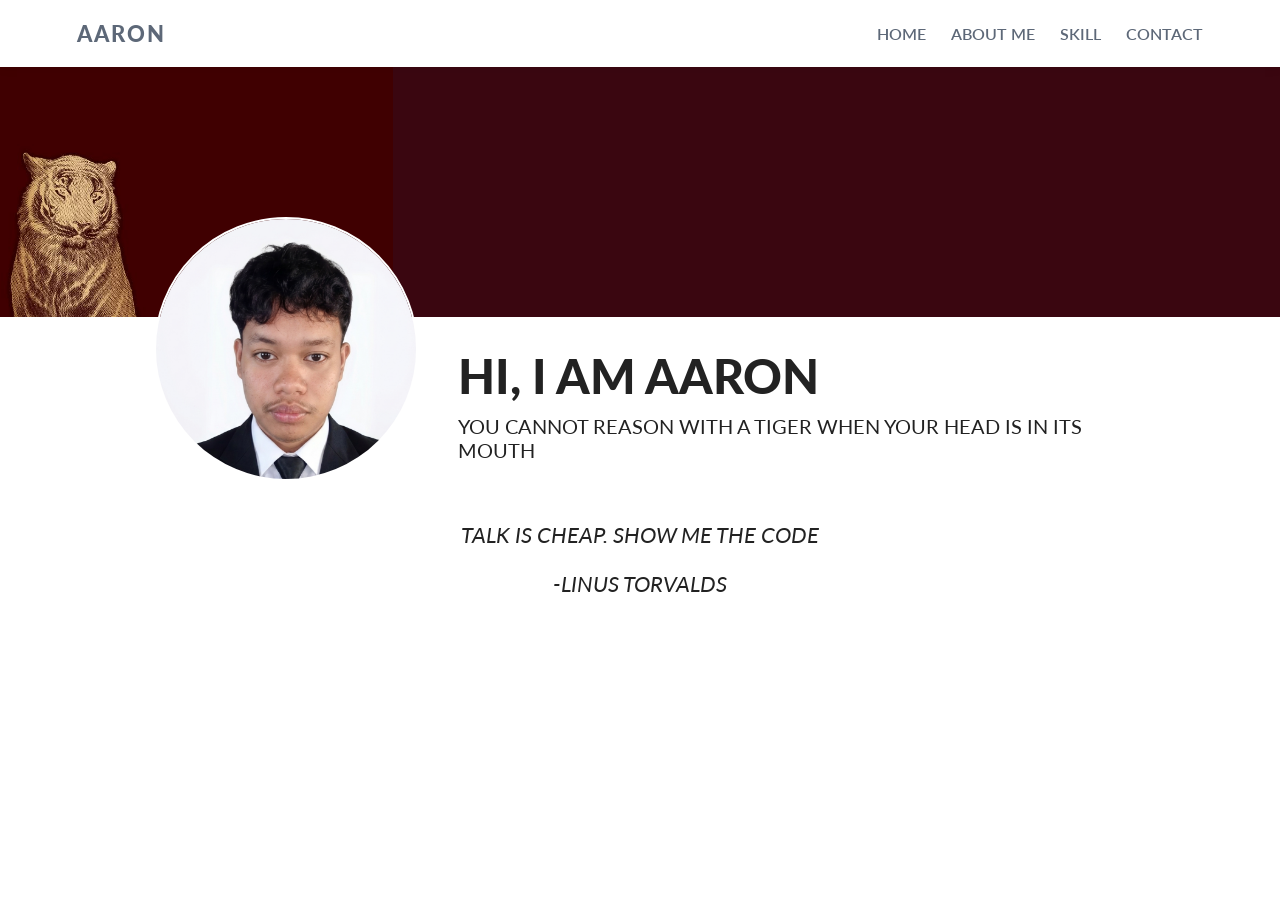
==== commit 9019ee96: "new p" ====
--- a/Fss/index.html
+++ b/Fss/index.html
@@ -42,7 +42,8 @@
 
         <section class="quote">
           <blockquote>
-            TALK IS CHEAP. SHOW ME THE CODE -LINUS TORVALDS
+            TALK IS CHEAP. SHOW ME THE CODE
+            <p>-LINUS TORVALDS</p>
           </blockquote>
         </section>
       </div>
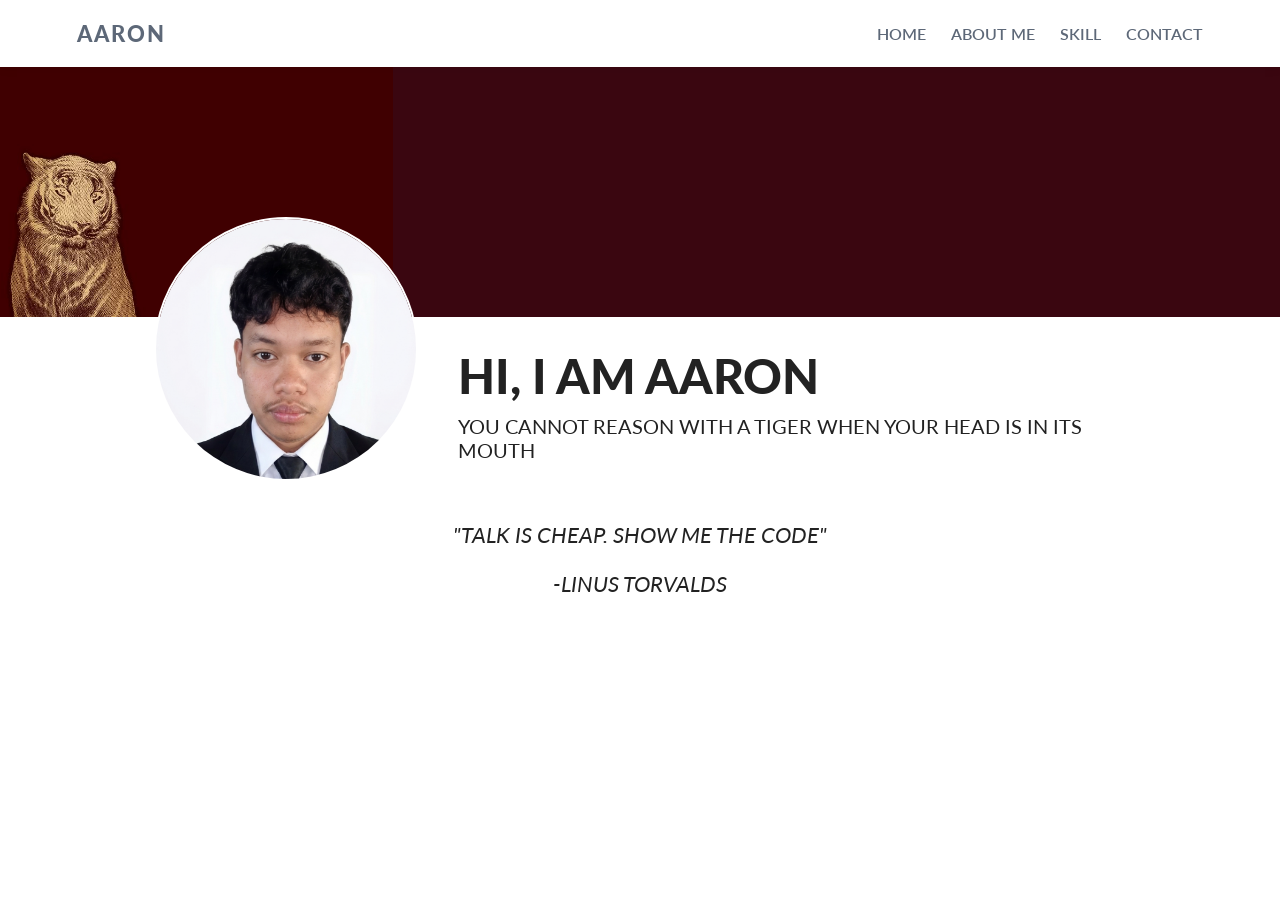
==== commit 7b1d2666: "finalBoss" ====
--- a/Fss/index.html
+++ b/Fss/index.html
@@ -26,7 +26,6 @@
     </header>
 
     <main>
-      <!-- HOME -->
       <div id="home" class="view">
         <section class="banner">
           <img src="./images/tiger.jpg" class="tiger" alt="tiger" />
@@ -42,33 +41,43 @@
 
         <section class="quote">
           <blockquote>
-            TALK IS CHEAP. SHOW ME THE CODE
+            "TALK IS CHEAP. SHOW ME THE CODE"
             <p>-LINUS TORVALDS</p>
           </blockquote>
         </section>
       </div>
 
-      <!-- ABOUT ME -->
       <div id="aboutme" class="view">
         <section class="about">
           <h2>ABOUT ME</h2>
           <div class="about-card">
             <p>
-              Hi, I am Aaron C. Alinea a second year Computer Science student. I
-              am from Barangay Toytoy, Caramoran, Catanduanes.
+              Hi, I am <strong>Aaron C. Alinea</strong>, a second-year Computer
+              Science student. I am from Barangay Toytoy, Caramoran,
+              Catanduanes.
             </p>
             <p>
               In my freetime I like to play online games, watch anime, and
-              listen to music. I also like to play badminton. I am a very
-              friendly person and I like to meet new people. I want to explore
-              the world and learn new things. I want to be a successful person
-              in the future and so I can help my family.
-            </p>
-          </div>
-        </section>
-      </div>
-
-      <!-- SKILL -->
+              listen to music. I also like to play badminton. I want to learn
+              more about programming and I want to be a good programmer in the
+              future.
+            </p>
+            <p>
+              In my two years of studying Computer Science I have learned a lot
+              but I still have a lot to learn.
+            </p>
+            <br />
+            <p>
+              <i
+                >That's all, I hope you like my portfolio and I hope we can
+                work</i
+              >
+              <i>together in the future.</i>
+            </p>
+          </div>
+        </section>
+      </div>
+
       <div id="skill" class="view">
         <section class="about">
           <h2>WHAT CAN I DO</h2>
@@ -89,7 +98,7 @@
         </section>
 
         <section class="about">
-          <h2>PROGRAMMING MASTERY</h2>
+          <h2>PROGRAMMING LANGUAGES USED</h2>
           <div class="about-card">
             <div class="skill-row">
               <div class="skill-top">
@@ -167,7 +176,6 @@
         </section>
       </div>
 
-      <!-- CONTACT -->
       <div id="contact" class="view">
         <section class="about">
           <h2>CONTACT ME</h2>
--- a/Fss/style.css
+++ b/Fss/style.css
@@ -13,7 +13,6 @@
   max-width: 100%;
 }
 
-/* HEADER */
 .Header {
   position: sticky;
   top: 0;
@@ -52,7 +51,6 @@
   color: rgb(154, 20, 20);
 }
 
-/* PAGE SWITCHING (no JavaScript) */
 .view {
   display: none;
   animation: fadeIn 0.4s ease;
@@ -83,7 +81,6 @@
   }
 }
 
-/* BANNER */
 .banner {
   height: 250px;
   background-color: #3a0610;
@@ -97,7 +94,6 @@
   display: block;
 }
 
-/* INTRO */
 .intro {
   display: flex;
   align-items: flex-start;
@@ -131,7 +127,6 @@
   margin: 0;
 }
 
-/* QUOTE */
 .quote {
   text-align: center;
   padding: 40px clamp(20px, 6vw, 80px);
@@ -143,7 +138,6 @@
   font-style: italic;
 }
 
-/* ABOUT ME and SKILL */
 .about {
   max-width: 900px;
   margin: 0 auto;
@@ -158,7 +152,6 @@
   color: #3a0610;
 }
 
-/* small red line under each title */
 .about h2::after {
   content: "";
   display: block;
@@ -183,7 +176,6 @@
   margin: 18px 0;
 }
 
-/* PROGRAMMING MASTERY */
 .skill-row {
   margin: 25px 0;
 }
@@ -217,7 +209,6 @@
   width: 75%;
 }
 
-/* PROJECTS */
 .projects-section {
   max-width: 1100px;
   padding-bottom: 70px;
@@ -292,7 +283,6 @@
   color: white;
 }
 
-/* CONTACT */
 .contact-card {
   text-align: center;
   padding: 20px 30px 35px;
@@ -321,9 +311,6 @@
   transform: translateY(-3px);
 }
 
-/* ========== RESPONSIVE ========== */
-
-/* TABLET */
 @media (max-width: 1024px) {
   .profile {
     width: 220px;
@@ -336,7 +323,6 @@
   }
 }
 
-/* PHONE (big) */
 @media (max-width: 800px) {
   html {
     scroll-padding-top: 130px;
@@ -392,7 +378,6 @@
   }
 }
 
-/* PHONE (small) */
 @media (max-width: 480px) {
   .banner {
     height: 150px;
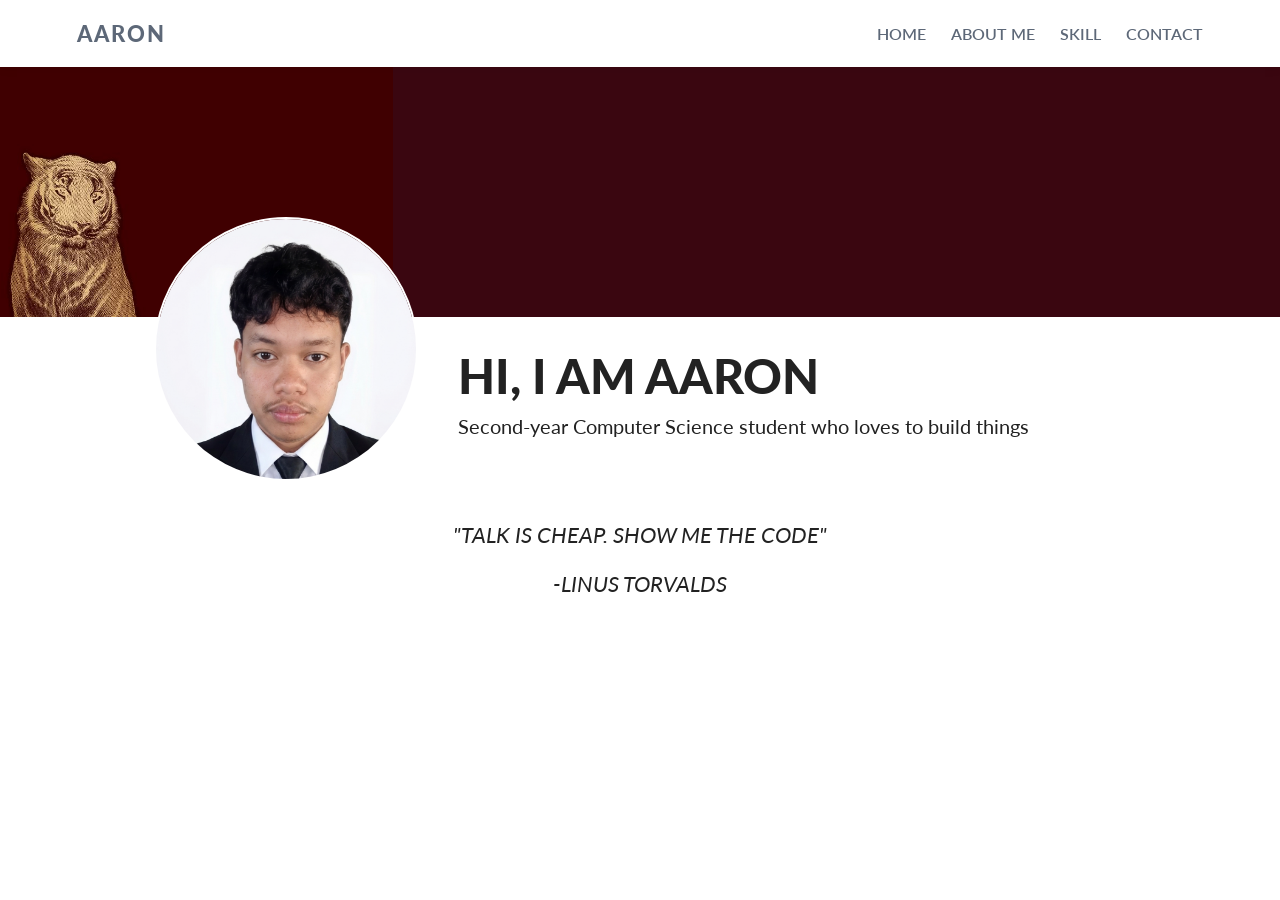
==== commit d068e370: "new" ====
--- a/Fss/index.html
+++ b/Fss/index.html
@@ -35,7 +35,9 @@
           <img src="./images/profile.jpg" class="profile" alt="profile" />
           <div class="text">
             <h1>HI, I AM AARON</h1>
-            <p>YOU CANNOT REASON WITH A TIGER WHEN YOUR HEAD IS IN ITS MOUTH</p>
+            <p>
+              Second-year Computer Science student who loves to build things
+            </p>
           </div>
         </section>
 
@@ -98,7 +100,7 @@
         </section>
 
         <section class="about">
-          <h2>PROGRAMMING LANGUAGES USED</h2>
+          <h2>MASTERY</h2>
           <div class="about-card">
             <div class="skill-row">
               <div class="skill-top">
--- a/Fss/style.css
+++ b/Fss/style.css
@@ -164,7 +164,7 @@
 
 .about-card {
   background: #fafafb;
-  border-left: 6px solid #9a1414;
+  border: 6px solid #9a1414;
   border-radius: 12px;
   padding: 10px 30px;
   box-shadow: 0 6px 20px rgba(0, 0, 0, 0.07);
